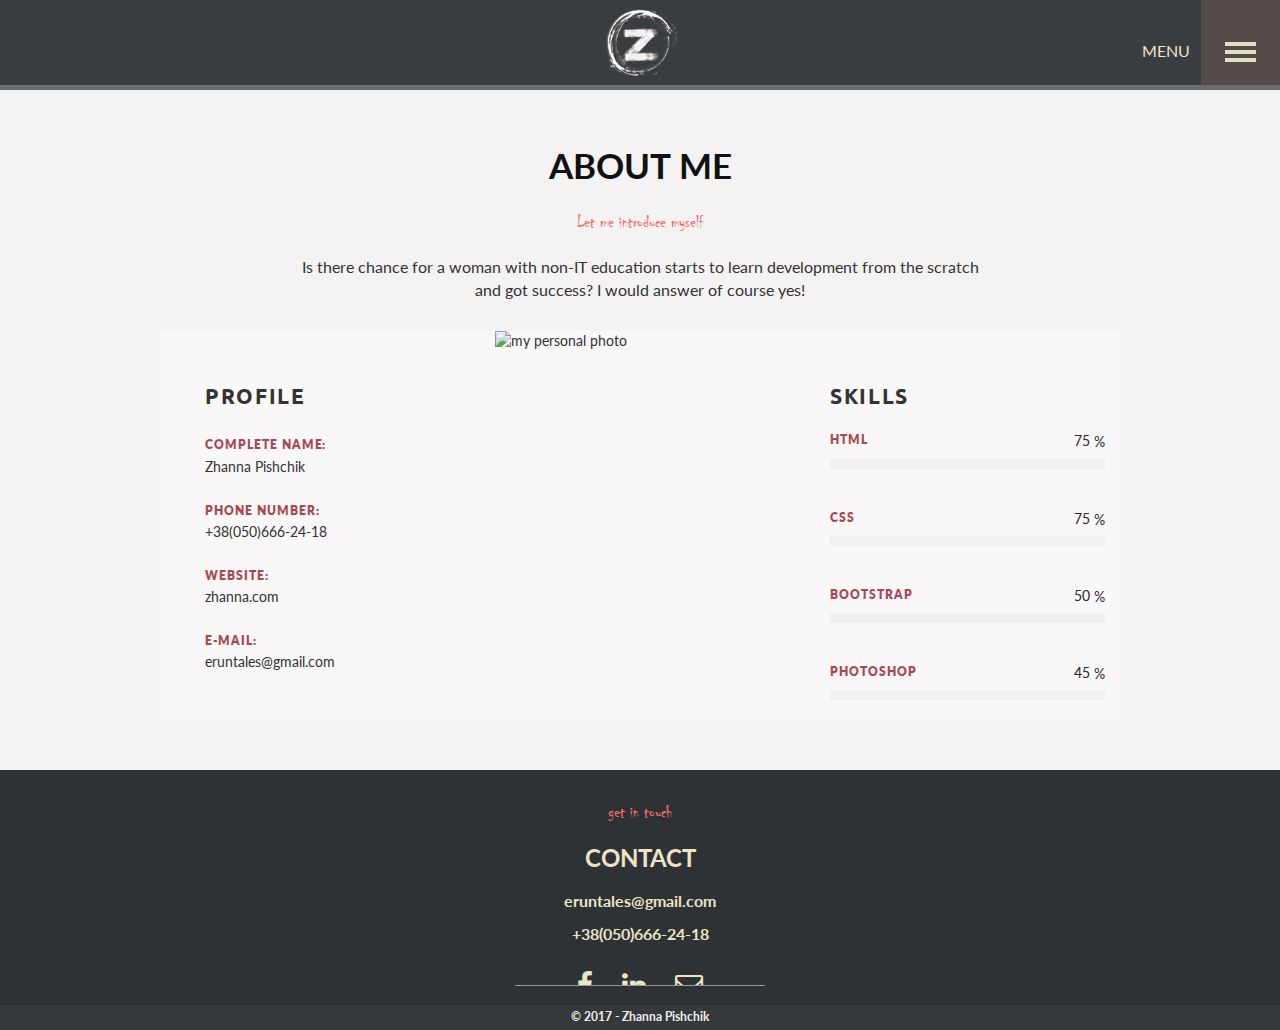
==== about.html @ 3297db35 "Add files via upload" ====
<!DOCTYPE html>
<html lang="en">
<head>
	<meta charset="UTF-8">
	<meta name="viewport" content="width=device-width, initial-scale=1">
	<meta name="keywords" content="former developer, developer, ua, front-en, front-end developer">
	<meta name="description" content="Portfolio of Zhanna Pishchik, an beginner developer based in Kyiv, Ukraine.">
	<meta name="author" content="Pishchik Zhanna">
	<link rel="stylesheet" href="css/style.css">
	<title>About me | Pishchik Zhanna | Front-end developer | Kyiv UA</title>
</head>
<body>
	<div class="wrapper">
		<header>
			<div class="container-fluid wrap">
				<div class="header__logo">
					<a href="index.html">
						<img src="img/logo.png" alt="Jane Pishchik | Front-end developer">
					</a>
				</div>
			</div>
			<div class="header-menu"> 
				<button class="menu-hamburger menu-hamburger-animation">
					<span>toggle menu</span>
				</button>
			</div>
			<div class="header-menu-name">Menu</div>

			<nav style="display: none;">
				<ul>
					<li class="portfolioNav"><a href="portfolio.html">Portfolio</a></li>
					<li class="aboutNav"><a href="about.html">About</a></li>
					<li class="contactNav"><a href="contact.html">Contact</a></li>
				</ul>
			</nav>

		</header>

		<section class="about">
			<div class="container-fluid wrap">
				<h1>About me</h1>
				<span>Let me introduce myself</span>
				<blockquote>Is there chance for a woman with non-IT education starts to learn development from the scratch and got success? I would answer of course yes!</blockquote>
				<div class="row profile">
					<div class="col-sm-6 col-md-4 col-lg-4">
						<div class="profile__text profile__text-left">
							<h2>Profile</h2>
							<h4>Complete name:</h4>
							<p>Zhanna Pishchik</p>
							<h4>Phone number:</h4>
							<a href="tel:+380506662418">+38(050)666-24-18</a>
							<h4>Website:</h4>
							<a href="#" target="_blank">zhanna.com</a>
							<h4>E-mail:</h4>
							<a href="mailto:eruntales@gmail.com">eruntales@gmail.com</a>
						</div>
					</div>
					<div class="col-sm-6 col-md-4 col-lg-4 profile__photo">
						<img src="img/21ph.JPG" class="img-responsive" alt="my personal photo" title="my personal photo">
					</div>
					<div class="col-md-4 col-lg-4">
						<div class="profile__text profile__text-right">
							<h2>Skills</h2>
							<div class="bar">
								<h4>Html</h4>
								<div class="timer">75</div>
								<div class="progress">
									<div class="progress-bar progress-html" role="progressbar" data-duration="2000" aria-valuenow="75" aria-valuemin="0" aria-valuemax="100" >
										<span class="sr-only">75%</span>
									</div>
								</div>
							</div>
							<div class="bar">
								<h4>Css</h4>
								<div class="timer">75</div>
								<div class="progress">
									<div class="progress-bar progress-css" role="progressbar" data-duration="2000" aria-valuenow="70" aria-valuemin="0" aria-valuemax="100" >
										<span class="sr-only">70%</span>
									</div>
								</div>
							</div>
							<div class="bar">
								<h4>Bootstrap</h4>
								<div class="timer">50</div>
								<div class="progress">
									<div class="progress-bar progress-boot" role="progressbar" data-duration="2000" aria-valuenow="50" aria-valuemin="0" aria-valuemax="100">
										<span class="sr-only">50%</span>
									</div>
								</div>
							</div>
							<div class="bar">
								<h4>Photoshop</h4>
								<div class="timer">45</div>
								<div class="progress">
									<div class="progress-bar progress-photo" role="progressbar" data-duration="2000" aria-valuenow="45" aria-valuemin="0" aria-valuemax="100">
										<span class="sr-only">45%</span>
									</div>
								</div>
							</div>
						</div>
					</div>
				</div>
			</div>
		</section>
		<footer class="clearfix">
			<div class="container-fluid wrap">
				<div class="footer__txt">
					<span>get in touch</span>
					<h3>contact</h3>
					<a href="mailto:eruntales@gmail.com">eruntales@gmail.com</a>
					<a href="tel:+380506662418">+38(050)666-24-18</a>
				</div>
				<div class="footer__social">
					<a href="https://www.facebook.com/zhanna.pishchik" target="_blank"><i class="fa fa-facebook fa-2x" aria-hidden="true"></i>
					</a>
					<a href="https://www.linkedin.com/in/zhanna-pischik-21a71983/" target="_blank"><i class="fa fa-linkedin fa-2x" aria-hidden="true"></i>
					</a>
					<a href="mailto:eruntales@gmail.com""><i class="fa fa-envelope-o fa-2x" aria-hidden="true"></i>
					</a>
				</div>
			</div>
			<div class="footer__author">
				&copy; 2017 - Zhanna Pishchik
			</div>
		</footer>
	</div>
	<script src="https://code.jquery.com/jquery-2.2.4.js"
	integrity="sha256-iT6Q9iMJYuQiMWNd9lDyBUStIq/8PuOW33aOqmvFpqI="
	crossorigin="anonymous"></script>	
	<script src="js/bootstrap.min.js"></script>
	<script src="js/main.js"></script>
</body>
</html>
---- css/style.css ----
@import url('bootstrap.min.css');
@import url('font-awesome.min.css');

@import url('https://fonts.googleapis.com/css?family=Lato:400,700,900|Ubuntu:400,500');

@font-face {
	font-family: 'CHILLER';
	src: url('../fonts/CHILLER.TTF');
}

* {
	outline: none;
}
a {
	text-decoration: none;
}

li {
	list-style-type: none;
}

p, h1, h2, h3, h4, h5, h6 {
	margin: 0;
	padding: 0;
}

.text-right {
	text-align: right;
}

.text-left {
	text-align: left;
}

.wrap {
	max-width: 1170px;
}

html {
	height: 100%;
	width: 100%;
}

body {
	font-family: 'Lato', sans-serif;
}

/*HOME BEGIN*/

/*header BEGIN*/
header {
	background-color: rgb(58, 61, 64);
	box-shadow: inset 0px -5px 0px 0px rgba(255, 255, 255, 0.25);
	height: 90px;
	position: relative;
}

.header__logo {
	text-align: center;
	padding-top: 3px;
}

.header__logo img {
	height: 75px;
	width: auto;
}					

/*dropdown-menu begin*/
.header-menu {
	width: 79px;
	height: 97%;
	right: 0;
	position: absolute;
	top: 0;
}

.header-menu-name {
	right: 90px;
	position: absolute;
	top: 0;
	color: #ebe5c8;
	padding-top: 40px;
	font-size: 16px;
	text-transform: uppercase;
}
.menu-hamburger {
	display: block;
	position: relative;
	overflow: hidden;
	margin: 0;
	padding: 0;
	width: 79px;
	height: inherit;
	font-size: 0;
	border-radius: none;
	border: none;
	cursor: pointer;
	transition: background 0.5s;
	-webkit-transition: background 0.5s;
	-o-transition: background 0.5s;
	-moz-transition: background 0.5s;

}

.menu-hamburger:hover {
	background:#655e5b;
}

.menu-hamburger span {
	display: block;
	position: absolute;
	top: 50px;
	left: 24px;
	right: 24px;
	height: 4px;
	background: #e0e1c4;

}

.menu-hamburger span::before,
.menu-hamburger span::after {
	position: absolute;
	display: block;
	left: 0;
	width: 100%;
	height: 4px;
	background-color: #e0e1c4;
	content: "";
}

.menu-hamburger span::before {
	top: -8px;
}

.menu-hamburger span::after {
	bottom: -8px;
}

nav {
	position: fixed;
	z-index: 2;
	width:100%;
	padding-top: 14px;
	display: none;
	height: calc(100vh - 90px);
}

nav ul li {
	color: #ebe5c8;
	font-family: "Lato", Helvetica, Arial, sans-serif;
	text-align: center;
	text-transform: uppercase;
	font-size: 4em;
	height: 33.333333333%;
	line-height: 27vh;
	font-weight: 900;
}
nav ul {
	padding-left: 0;
	padding-right: 0;
	list-style-type: none;
	height: inherit;
}
nav a:link {
	color:white;
	text-decoration: none;
	transition: all 0.5s ease;
}
nav a:visited {
	color:white;
	transition: all 0.5s ease;
	text-decoration: none;
}
.nav-overflow {
	overflow: hidden;
}
.portfolioNav {
	background-color: #5d9d8d;
	margin-top: -15px;
}
.portfolioNav a:hover {
	color: #C3E0D8;
	text-decoration: none;
}

.aboutNav {
	background-color: #f2b48f;
}
.aboutNav a:hover {
	color: #FBEAE1;
	text-decoration: none;
}
.contactNav {
	background-color: #9B6EA9;
	border-bottom: 2px solid #C7C095;
}
.contactNav a:hover {
	color: #cbc5dc;
	text-decoration: none;
}

.menu-hamburger-animation {
	background-color: #544c48;
}

.menu-hamburger-animation span {
	transition: background 0s 0.2s;
	-webkit-transition: background 0s 0.2s;
}

.menu-hamburger-animation span::before,
.menu-hamburger-animation span::after {
	transition-duration: 0.2s, 0.2s;
	transition-delay: 0.2s, 0s;
	-webkit-transition-duration: 0.2s, 0.2s;
	-webkit-transition-delay: 0.2s, 0s;
}

.menu-hamburger-animation span::before {
	transition-property: top, transform;
	-webkit-transition-property: top, transform;
}

.menu-hamburger-animation span::after {
	transition-property: bottom, transform;
	-webkit-transition-property: bottom, transform;
}

/* Active Menu State, i.e. Menu Open */
.menu-hamburger-animation.is-active {
	background-color: #655e5b;
}

.menu-hamburger-animation.is-active span {
	background: none;
}

.menu-hamburger-animation.is-active span::before {
	top: 0;
	transform: rotate(45deg);
	-ms-transform: rotate(45deg);
	-webkit-transform: rotate(45deg);
}

.menu-hamburger-animation.is-active span::after {
	bottom: 0;
	transform: rotate(-45deg);
	-ms-transform: rotate(-45deg);
	-webkit-transform: rotate(-45deg);
}

.menu-hamburger-animation.is-active span::before,
.menu-hamburger-animation.is-active span::after {
	transition-delay: 0s, 0.2s;
	-webkit-transition-delay: 0s, 0.2s;
}

/*dropdown-menu end*/

/*header END*/

/*content BEGIN*/
.content {
	background-image: url(../img/bg-section.png);
	background-position: center;
	background-size: cover;
	padding: 150px 0 100px 0;
}

.content__text  {
	color: rgb(66, 58, 56);
	text-align: center;
}

.content__text  {
	font-weight: bold;
	text-transform: uppercase;
}

h1 {
	font-size: 3em;
}

.content__text h2 {
	padding: 25px 0;
	font-size: 2em;
}

.content__text span {
	font-size: 16px;
}

.fa-map-marker {
	font-size: 25px;
	padding-right: 6px;
}

.content__menu {
	text-align: center;
	padding: 75px 0 50px 0;
}
/*content END*/

/*footer BEGIN*/
footer {
	background-color: rgb(47, 50, 53);
	box-shadow: inset 0px 2px 0px 0px rgba(47, 50, 53, 0.44);
	height: 260px;
	position: relative;
}

.footer__txt {
	text-align: center;
	color: #ebe5c8;
}

.footer__txt span {
	color: rgb(242, 111, 112);
	display: block;
	font-family: "Chiller";
	font-size: 18px;
	padding-top: 30px;

}

.footer__txt h3 {
	font-size: 24px;
	text-transform: uppercase;
	padding: 15px 0;
}

.footer__txt a {
	font-size: 16px;
	color: rgb(235, 229, 200);
	font-weight: bold;
	display: block;
}

.footer__txt a:last-child {
	padding-top: 10px;
}

.footer__social {
	border-bottom: 1px solid #999;
	cursor: default;
	height: 30px;
	margin: 0 auto;
	overflow: hidden;
	text-align: center;
	width: 250px;
	margin-top: 10px;
}

.footer__social a {
	color: #eae5c7;
	padding-right: 25px;
}

.footer__social i {
	position: relative;
	top: 15px;
	transition: .1s ease;
}

.footer__social a i:hover {
	top: 5px;
}

.footer__social a:last-child {
	padding-right: 0;
}

.footer__author {
	background-color: #36393c;
	bottom: 0;
	color: #f0f0f0;
	font-size: 12px;
	font-weight: bold;
	height: 25px;
	position: absolute;
	text-align: center;
	width: 100%;
	padding-top: 3px;
}
/*footer END*/

/*HOME END*/



/*PORTFOLIO BEGIN*/
.portfolio {
	padding: 50px 10px;
}

h1 {
	text-transform: uppercase;
	color: #111;
	font-weight: bold;
	font-size: 35px;
	text-align: center;
}

.portfolio p {
	font-size: 16px;
	margin: 0 auto;
	max-width: 700px;
	padding: 20px 0 30px 0;
	text-align: center;
}

.item {
	margin-bottom: 35px;
	border: 1px solid transparent;
}

.item:hover {
	border: 1px solid #cbc5c5;
}

.item__img {
	padding: 15px 0;
}

.item__title {
	padding-top: 10px;
	color: #f26f70;
	text-align: center;
}

.item__txt p {
	color: #706f6f;
}

.item__button {
	padding-bottom: 15px;
}

.btn-left {
	padding-right: 5px;
}

.btn-right {
	padding-left: 5px;
}

.btn-github {
	border: 1px solid #a74752;
	color: #a74752;
	background-color: #fff;
	text-transform: uppercase;
	width: 100%;
	font-size: 12px;
}

.btn-oflaine {
	border: 1px solid #c5c5c5;
	color: #c5c5c5;
	background-color: #fff;
	text-transform: uppercase;
	width: 100%;
	font-size: 12px;
}

.btn-online {
	border: 1px solid #a74752;
	color: #a74752;
	background-color: #fff;
	text-transform: uppercase;
	width: 100%;
	font-size: 12px;
}

.btn-github:hover, .btn-online:hover {
	background-color: #a74752;
	color: #fff;
}

/*PORTFOLIO END*/



/*ABOUT BEGIN*/
.about {
	padding: 50px 0;
	background: #f4f2f3;
}

h1 {
	text-transform: uppercase;
	color: #111;
	font-weight: bold;
	font-size: 35px;
	text-align: center;
}

.about span {
	color: rgb(242, 111, 112);
	display: block;
	font-family: "Chiller";
	font-size: 18px;
	padding: 20px 0;
	text-align: center;
}

blockquote {
	font-size: 16px;
	margin: 0 auto;
	max-width: 700px;
	padding-bottom: 30px;
	text-align: center;
}

.profile {
	background-color: #f9f7f8;
	max-width: 960px;
	margin: 0 auto;
}

.profile__text {
	padding: 50px 0 0 15px;
}

.profile__text-left {
	padding-left: 30px;
}

h2 {
	font-weight: 700;
	letter-spacing: 0.08em;
	text-transform: uppercase;
	font-family: 'Ubuntu', sans-serif;
}

.profile__text h4 {
	font-size: 12px;
	color: #a74752;
	letter-spacing: 0.08em;
	text-transform: uppercase;
	font-weight: 800;
	padding: 25px 0 3px 0;
}

.profile__text a {
	color: #333;
}

.profile__photo {
	max-height: inherit;
}

.profile__photo img {
	max-height: inherit;
}


h5 {
	text-transform: uppercase;
}

.profile__text-right h4 {
	padding: 20px 0 10px 0;
}

.bar {
	position: relative;
}

.timer {
	display: block;
	width: 40px;
	position: absolute;
	right: 0;
	top: 18px;
	padding: 2px 9px;
	color: #28282E;
	animation: numberVisible;
	animation-duration: 2s;
	transition-delay: 1s;
}

@keyframes numberVisible {
	0% {
		opacity: 0.1;
	}

	50% {
		opacity: 0.4;
	}
	100% {
		opacity: 1;
	}
}

.timer::after {
	content: ' %';
	display: inline-block;
	position: absolute;
	right: 0;
	top: 3px;
}

.progress {
	height: 10px;
	box-shadow: none;
	border-radius: 0;
	background-color: #f0f0f0;
}

.progress-html {
	transition: none;
	background-color: #28282E;
	animation-name: animatehtml;
	animation-duration: 2s;
	animation-fill-mode: forwards;

}

@keyframes animatehtml {
	0% { width: 0%; }

	100% {
		width: 75%;
	}
}

.progress-css {
	transition: none;
	background-color: #28282E;
	animation-name: animatecss;
	animation-duration: 2s;
	animation-fill-mode: forwards;

}


@keyframes animatecss {
	0% { width: 0%; }

	100% {
		width: 75%;
	}
}

.progress-boot {
	transition: none;
	background-color: #28282E;
	animation: animate-boostrap 2s;
	animation-fill-mode: forwards;

}

@keyframes animate-boostrap {
	0% { width: 0%; }
	
	100% {
		width: 50%;
	}
}

.progress-photo {
	transition: none;
	background-color: #28282E;
	animation: animate-photoshop 2s;
	animation-fill-mode: forwards;

}

@keyframes animate-photoshop {
	0% { width: 0%; }
	
	100% {
		width: 45%;
	}
}

/*ABOUT END*/



/*CONTACT BEGIN*/

.contact {
	background-image: url(../img/pattern-light.png);
	padding: 50px 10px;
}

h1 {
	text-transform: uppercase;
	color: #111;
	font-weight: bold;
	font-size: 35px;
	text-align: center;
}

.contact__txt {
	padding: 0px 35px;
}

.contact__txt p {
	font-size: 1.1em;
	padding-top: 20px;
	text-indent: 25px;
}

.submit-form {
	padding: 50px 0 0px 0;
	width: 90%;
	margin: 0 auto;
}

.form-element {
	margin-bottom: 30px;
	text-align: left;
}

label {
	display: block;
	font-size: 12px;
	text-transform: uppercase;
	color: #212121;
}

.glyphicon.glyphicon-asterisk {
	font-size: 90%;
	color: #ee1c25;
	vertical-align: top;
}

input, textarea {
	padding: 12px 20px;
	width: 100%;
	border-bottom: 4px solid #28282E;
	background-color: transparent;
	border-top: none;
	border-right: none;
	border-left: none;
}

textarea {
	resize: none;
}

.form-textarea {
	margin-top: 30px;
}

.btn-send {
	background-color: #28282E;
	color: #fff;
	padding: 8px 35px;
	font-size: 15px;
	margin: 0 auto;
	letter-spacing: 1px;
}

.btn-send:hover, .btn-send:focus {
	color: #fff;
}

.btn-send:focus, .btn-send:active {
	outline: none !important;
}

/*CONTACT END*/

/*MEDIA*/

@media (min-width: 1440px) {
	.portfolio p {
		font-size: 18px;
	}

}

@media (max-width: 992px) {
	
	.profile__photo {
		max-height: 350px;
	}

	.profile__text-right h2 {
		text-align: center;
	}
}

@media (max-width: 667px) {
	
	.btn-left {
		padding-right: 15px;
	}

	.btn-right {
		padding: 15px 15px 0 15px;
	}

	.profile__text-right h2 {
		padding-top: 335px;
	}

	.profile__text-right h4 {
		padding: 10px 0 10px 0;
	}
}

@media (max-width: 480px) {
	
	.profile__text {
		padding: 25px 0 0 15px;
	}
	.profile__text-left {

		text-align: center;
	}

	.profile__photo img {
		margin: 15px auto;
	}

	.profile__text-right h2 {
		padding-top: 0; 
	}

}

@media (max-width: 460px) {
	
	.header-menu-name {
		display: none;
	}
}
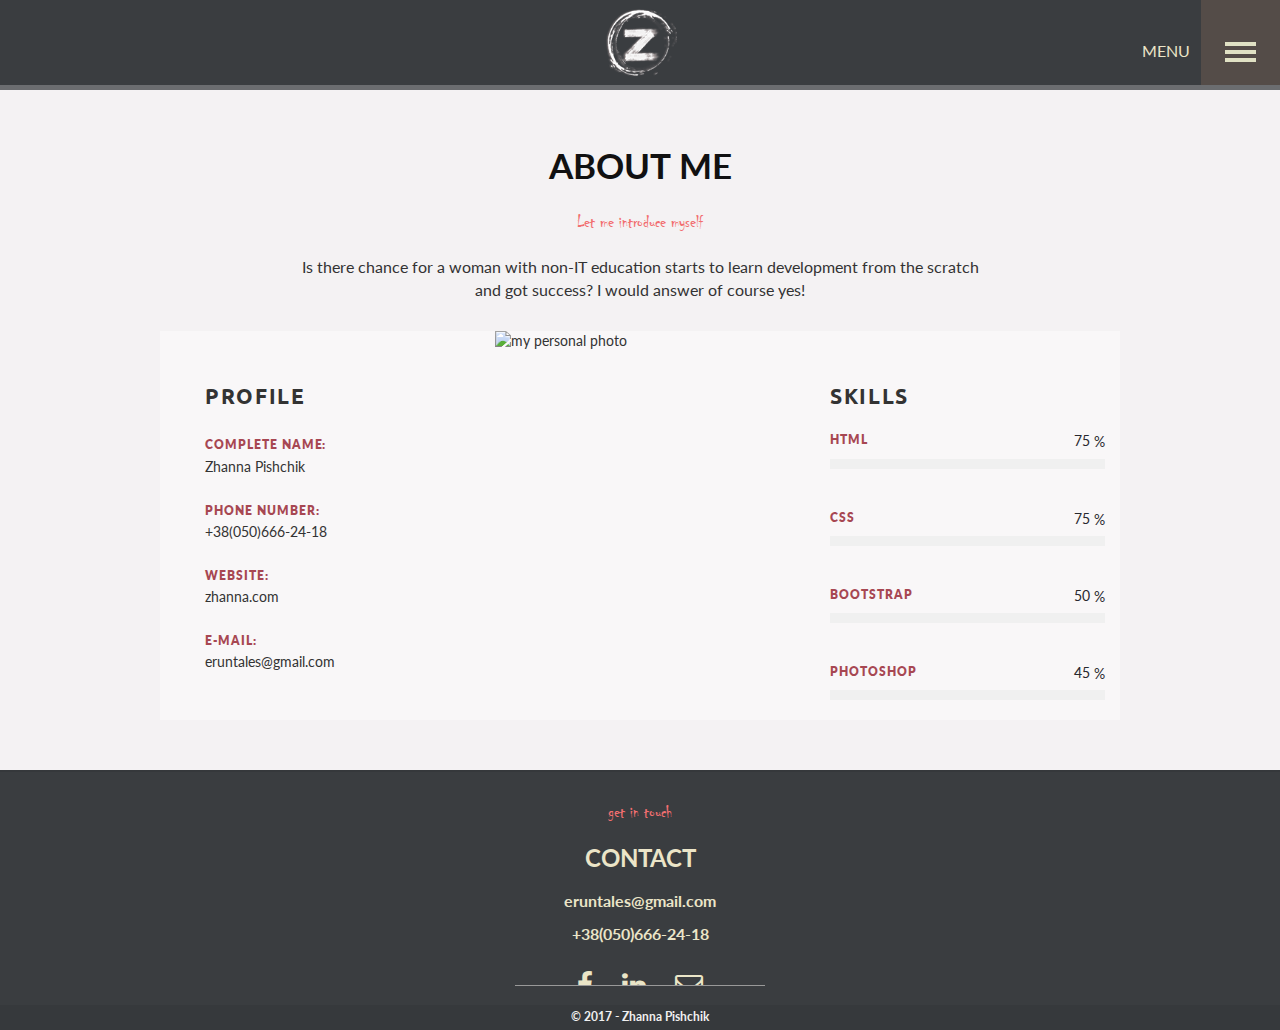
==== commit 19a75244: "demo commit" ====
--- a/about.html
+++ b/about.html
@@ -11,7 +11,7 @@
 </head>
 <body>
 	<div class="wrapper">
-		<header>
+		<header class="header">
 			<div class="container-fluid wrap">
 				<div class="header__logo">
 					<a href="index.html">
@@ -19,18 +19,18 @@
 					</a>
 				</div>
 			</div>
-			<div class="header-menu"> 
+			<div class="header__menu"> 
 				<button class="menu-hamburger menu-hamburger-animation">
 					<span>toggle menu</span>
 				</button>
 			</div>
-			<div class="header-menu-name">Menu</div>
+			<div class="header__menu-name">Menu</div>
 
 			<nav style="display: none;">
 				<ul>
-					<li class="portfolioNav"><a href="portfolio.html">Portfolio</a></li>
-					<li class="aboutNav"><a href="about.html">About</a></li>
-					<li class="contactNav"><a href="contact.html">Contact</a></li>
+					<li class="menu__portfolio"><a href="portfolio.html">Portfolio</a></li>
+					<li class="menu__about"><a href="about.html">About</a></li>
+					<li class="menu__contact"><a href="contact.html">Contact</a></li>
 				</ul>
 			</nav>
 
@@ -102,7 +102,7 @@
 				</div>
 			</div>
 		</section>
-		<footer class="clearfix">
+		<footer class="footer clearfix">
 			<div class="container-fluid wrap">
 				<div class="footer__txt">
 					<span>get in touch</span>
--- a/css/style.css
+++ b/css/style.css
@@ -1,831 +1,666 @@
-@import url('bootstrap.min.css');
-@import url('font-awesome.min.css');
-
-@import url('https://fonts.googleapis.com/css?family=Lato:400,700,900|Ubuntu:400,500');
-
-@font-face {
-	font-family: 'CHILLER';
-	src: url('../fonts/CHILLER.TTF');
-}
-
-* {
-	outline: none;
-}
-a {
-	text-decoration: none;
-}
-
-li {
-	list-style-type: none;
-}
-
-p, h1, h2, h3, h4, h5, h6 {
-	margin: 0;
-	padding: 0;
-}
-
-.text-right {
-	text-align: right;
-}
-
-.text-left {
-	text-align: left;
-}
-
-.wrap {
-	max-width: 1170px;
-}
-
-html {
-	height: 100%;
-	width: 100%;
-}
-
-body {
-	font-family: 'Lato', sans-serif;
-}
-
-/*HOME BEGIN*/
-
-/*header BEGIN*/
-header {
-	background-color: rgb(58, 61, 64);
-	box-shadow: inset 0px -5px 0px 0px rgba(255, 255, 255, 0.25);
-	height: 90px;
-	position: relative;
-}
-
-.header__logo {
-	text-align: center;
-	padding-top: 3px;
-}
-
-.header__logo img {
-	height: 75px;
-	width: auto;
-}					
-
-/*dropdown-menu begin*/
-.header-menu {
-	width: 79px;
-	height: 97%;
-	right: 0;
-	position: absolute;
-	top: 0;
-}
-
-.header-menu-name {
-	right: 90px;
-	position: absolute;
-	top: 0;
-	color: #ebe5c8;
-	padding-top: 40px;
-	font-size: 16px;
-	text-transform: uppercase;
-}
-.menu-hamburger {
-	display: block;
-	position: relative;
-	overflow: hidden;
-	margin: 0;
-	padding: 0;
-	width: 79px;
-	height: inherit;
-	font-size: 0;
-	border-radius: none;
-	border: none;
-	cursor: pointer;
-	transition: background 0.5s;
-	-webkit-transition: background 0.5s;
-	-o-transition: background 0.5s;
-	-moz-transition: background 0.5s;
-
-}
-
-.menu-hamburger:hover {
-	background:#655e5b;
-}
-
-.menu-hamburger span {
-	display: block;
-	position: absolute;
-	top: 50px;
-	left: 24px;
-	right: 24px;
-	height: 4px;
-	background: #e0e1c4;
-
-}
-
-.menu-hamburger span::before,
-.menu-hamburger span::after {
-	position: absolute;
-	display: block;
-	left: 0;
-	width: 100%;
-	height: 4px;
-	background-color: #e0e1c4;
-	content: "";
-}
-
-.menu-hamburger span::before {
-	top: -8px;
-}
-
-.menu-hamburger span::after {
-	bottom: -8px;
-}
-
-nav {
-	position: fixed;
-	z-index: 2;
-	width:100%;
-	padding-top: 14px;
-	display: none;
-	height: calc(100vh - 90px);
-}
-
-nav ul li {
-	color: #ebe5c8;
-	font-family: "Lato", Helvetica, Arial, sans-serif;
-	text-align: center;
-	text-transform: uppercase;
-	font-size: 4em;
-	height: 33.333333333%;
-	line-height: 27vh;
-	font-weight: 900;
-}
-nav ul {
-	padding-left: 0;
-	padding-right: 0;
-	list-style-type: none;
-	height: inherit;
-}
-nav a:link {
-	color:white;
-	text-decoration: none;
-	transition: all 0.5s ease;
-}
-nav a:visited {
-	color:white;
-	transition: all 0.5s ease;
-	text-decoration: none;
-}
-.nav-overflow {
-	overflow: hidden;
-}
-.portfolioNav {
-	background-color: #5d9d8d;
-	margin-top: -15px;
-}
-.portfolioNav a:hover {
-	color: #C3E0D8;
-	text-decoration: none;
-}
-
-.aboutNav {
-	background-color: #f2b48f;
-}
-.aboutNav a:hover {
-	color: #FBEAE1;
-	text-decoration: none;
-}
-.contactNav {
-	background-color: #9B6EA9;
-	border-bottom: 2px solid #C7C095;
-}
-.contactNav a:hover {
-	color: #cbc5dc;
-	text-decoration: none;
-}
-
-.menu-hamburger-animation {
-	background-color: #544c48;
-}
-
-.menu-hamburger-animation span {
-	transition: background 0s 0.2s;
-	-webkit-transition: background 0s 0.2s;
-}
-
-.menu-hamburger-animation span::before,
-.menu-hamburger-animation span::after {
-	transition-duration: 0.2s, 0.2s;
-	transition-delay: 0.2s, 0s;
-	-webkit-transition-duration: 0.2s, 0.2s;
-	-webkit-transition-delay: 0.2s, 0s;
-}
-
-.menu-hamburger-animation span::before {
-	transition-property: top, transform;
-	-webkit-transition-property: top, transform;
-}
-
-.menu-hamburger-animation span::after {
-	transition-property: bottom, transform;
-	-webkit-transition-property: bottom, transform;
-}
-
-/* Active Menu State, i.e. Menu Open */
-.menu-hamburger-animation.is-active {
-	background-color: #655e5b;
-}
-
-.menu-hamburger-animation.is-active span {
-	background: none;
-}
-
-.menu-hamburger-animation.is-active span::before {
-	top: 0;
-	transform: rotate(45deg);
-	-ms-transform: rotate(45deg);
-	-webkit-transform: rotate(45deg);
-}
-
-.menu-hamburger-animation.is-active span::after {
-	bottom: 0;
-	transform: rotate(-45deg);
-	-ms-transform: rotate(-45deg);
-	-webkit-transform: rotate(-45deg);
-}
-
-.menu-hamburger-animation.is-active span::before,
-.menu-hamburger-animation.is-active span::after {
-	transition-delay: 0s, 0.2s;
-	-webkit-transition-delay: 0s, 0.2s;
-}
-
-/*dropdown-menu end*/
-
-/*header END*/
-
-/*content BEGIN*/
-.content {
-	background-image: url(../img/bg-section.png);
-	background-position: center;
-	background-size: cover;
-	padding: 150px 0 100px 0;
-}
-
-.content__text  {
-	color: rgb(66, 58, 56);
-	text-align: center;
-}
-
-.content__text  {
-	font-weight: bold;
-	text-transform: uppercase;
-}
-
-h1 {
-	font-size: 3em;
-}
-
-.content__text h2 {
-	padding: 25px 0;
-	font-size: 2em;
-}
-
-.content__text span {
-	font-size: 16px;
-}
-
-.fa-map-marker {
-	font-size: 25px;
-	padding-right: 6px;
-}
-
-.content__menu {
-	text-align: center;
-	padding: 75px 0 50px 0;
-}
-/*content END*/
-
-/*footer BEGIN*/
-footer {
-	background-color: rgb(47, 50, 53);
-	box-shadow: inset 0px 2px 0px 0px rgba(47, 50, 53, 0.44);
-	height: 260px;
-	position: relative;
-}
-
-.footer__txt {
-	text-align: center;
-	color: #ebe5c8;
-}
-
-.footer__txt span {
-	color: rgb(242, 111, 112);
-	display: block;
-	font-family: "Chiller";
-	font-size: 18px;
-	padding-top: 30px;
-
-}
-
-.footer__txt h3 {
-	font-size: 24px;
-	text-transform: uppercase;
-	padding: 15px 0;
-}
-
-.footer__txt a {
-	font-size: 16px;
-	color: rgb(235, 229, 200);
-	font-weight: bold;
-	display: block;
-}
-
-.footer__txt a:last-child {
-	padding-top: 10px;
-}
-
-.footer__social {
-	border-bottom: 1px solid #999;
-	cursor: default;
-	height: 30px;
-	margin: 0 auto;
-	overflow: hidden;
-	text-align: center;
-	width: 250px;
-	margin-top: 10px;
-}
-
-.footer__social a {
-	color: #eae5c7;
-	padding-right: 25px;
-}
-
-.footer__social i {
-	position: relative;
-	top: 15px;
-	transition: .1s ease;
-}
-
-.footer__social a i:hover {
-	top: 5px;
-}
-
-.footer__social a:last-child {
-	padding-right: 0;
-}
-
-.footer__author {
-	background-color: #36393c;
-	bottom: 0;
-	color: #f0f0f0;
-	font-size: 12px;
-	font-weight: bold;
-	height: 25px;
-	position: absolute;
-	text-align: center;
-	width: 100%;
-	padding-top: 3px;
-}
-/*footer END*/
-
-/*HOME END*/
-
-
-
-/*PORTFOLIO BEGIN*/
-.portfolio {
-	padding: 50px 10px;
-}
-
-h1 {
-	text-transform: uppercase;
-	color: #111;
-	font-weight: bold;
-	font-size: 35px;
-	text-align: center;
-}
-
-.portfolio p {
-	font-size: 16px;
-	margin: 0 auto;
-	max-width: 700px;
-	padding: 20px 0 30px 0;
-	text-align: center;
-}
-
-.item {
-	margin-bottom: 35px;
-	border: 1px solid transparent;
-}
-
-.item:hover {
-	border: 1px solid #cbc5c5;
-}
-
-.item__img {
-	padding: 15px 0;
-}
-
-.item__title {
-	padding-top: 10px;
-	color: #f26f70;
-	text-align: center;
-}
-
-.item__txt p {
-	color: #706f6f;
-}
-
-.item__button {
-	padding-bottom: 15px;
-}
-
-.btn-left {
-	padding-right: 5px;
-}
-
-.btn-right {
-	padding-left: 5px;
-}
-
-.btn-github {
-	border: 1px solid #a74752;
-	color: #a74752;
-	background-color: #fff;
-	text-transform: uppercase;
-	width: 100%;
-	font-size: 12px;
-}
-
-.btn-oflaine {
-	border: 1px solid #c5c5c5;
-	color: #c5c5c5;
-	background-color: #fff;
-	text-transform: uppercase;
-	width: 100%;
-	font-size: 12px;
-}
-
-.btn-online {
-	border: 1px solid #a74752;
-	color: #a74752;
-	background-color: #fff;
-	text-transform: uppercase;
-	width: 100%;
-	font-size: 12px;
-}
-
-.btn-github:hover, .btn-online:hover {
-	background-color: #a74752;
-	color: #fff;
-}
-
-/*PORTFOLIO END*/
-
-
-
-/*ABOUT BEGIN*/
-.about {
-	padding: 50px 0;
-	background: #f4f2f3;
-}
-
-h1 {
-	text-transform: uppercase;
-	color: #111;
-	font-weight: bold;
-	font-size: 35px;
-	text-align: center;
-}
-
-.about span {
-	color: rgb(242, 111, 112);
-	display: block;
-	font-family: "Chiller";
-	font-size: 18px;
-	padding: 20px 0;
-	text-align: center;
-}
-
-blockquote {
-	font-size: 16px;
-	margin: 0 auto;
-	max-width: 700px;
-	padding-bottom: 30px;
-	text-align: center;
-}
-
-.profile {
-	background-color: #f9f7f8;
-	max-width: 960px;
-	margin: 0 auto;
-}
-
-.profile__text {
-	padding: 50px 0 0 15px;
-}
-
-.profile__text-left {
-	padding-left: 30px;
-}
-
-h2 {
-	font-weight: 700;
-	letter-spacing: 0.08em;
-	text-transform: uppercase;
-	font-family: 'Ubuntu', sans-serif;
-}
-
-.profile__text h4 {
-	font-size: 12px;
-	color: #a74752;
-	letter-spacing: 0.08em;
-	text-transform: uppercase;
-	font-weight: 800;
-	padding: 25px 0 3px 0;
-}
-
-.profile__text a {
-	color: #333;
-}
-
-.profile__photo {
-	max-height: inherit;
-}
-
-.profile__photo img {
-	max-height: inherit;
-}
-
-
-h5 {
-	text-transform: uppercase;
-}
-
-.profile__text-right h4 {
-	padding: 20px 0 10px 0;
-}
-
-.bar {
-	position: relative;
-}
-
-.timer {
-	display: block;
-	width: 40px;
-	position: absolute;
-	right: 0;
-	top: 18px;
-	padding: 2px 9px;
-	color: #28282E;
-	animation: numberVisible;
-	animation-duration: 2s;
-	transition-delay: 1s;
-}
-
-@keyframes numberVisible {
-	0% {
-		opacity: 0.1;
-	}
-
-	50% {
-		opacity: 0.4;
-	}
-	100% {
-		opacity: 1;
-	}
-}
-
-.timer::after {
-	content: ' %';
-	display: inline-block;
-	position: absolute;
-	right: 0;
-	top: 3px;
-}
-
-.progress {
-	height: 10px;
-	box-shadow: none;
-	border-radius: 0;
-	background-color: #f0f0f0;
-}
-
-.progress-html {
-	transition: none;
-	background-color: #28282E;
-	animation-name: animatehtml;
-	animation-duration: 2s;
-	animation-fill-mode: forwards;
-
-}
-
-@keyframes animatehtml {
-	0% { width: 0%; }
-
-	100% {
-		width: 75%;
-	}
-}
-
-.progress-css {
-	transition: none;
-	background-color: #28282E;
-	animation-name: animatecss;
-	animation-duration: 2s;
-	animation-fill-mode: forwards;
-
-}
-
-
-@keyframes animatecss {
-	0% { width: 0%; }
-
-	100% {
-		width: 75%;
-	}
-}
-
-.progress-boot {
-	transition: none;
-	background-color: #28282E;
-	animation: animate-boostrap 2s;
-	animation-fill-mode: forwards;
-
-}
-
-@keyframes animate-boostrap {
-	0% { width: 0%; }
-	
-	100% {
-		width: 50%;
-	}
-}
-
-.progress-photo {
-	transition: none;
-	background-color: #28282E;
-	animation: animate-photoshop 2s;
-	animation-fill-mode: forwards;
-
-}
-
-@keyframes animate-photoshop {
-	0% { width: 0%; }
-	
-	100% {
-		width: 45%;
-	}
-}
-
-/*ABOUT END*/
-
-
-
-/*CONTACT BEGIN*/
-
-.contact {
-	background-image: url(../img/pattern-light.png);
-	padding: 50px 10px;
-}
-
-h1 {
-	text-transform: uppercase;
-	color: #111;
-	font-weight: bold;
-	font-size: 35px;
-	text-align: center;
-}
-
-.contact__txt {
-	padding: 0px 35px;
-}
-
-.contact__txt p {
-	font-size: 1.1em;
-	padding-top: 20px;
-	text-indent: 25px;
-}
-
-.submit-form {
-	padding: 50px 0 0px 0;
-	width: 90%;
-	margin: 0 auto;
-}
-
-.form-element {
-	margin-bottom: 30px;
-	text-align: left;
-}
-
-label {
-	display: block;
-	font-size: 12px;
-	text-transform: uppercase;
-	color: #212121;
-}
-
-.glyphicon.glyphicon-asterisk {
-	font-size: 90%;
-	color: #ee1c25;
-	vertical-align: top;
-}
-
-input, textarea {
-	padding: 12px 20px;
-	width: 100%;
-	border-bottom: 4px solid #28282E;
-	background-color: transparent;
-	border-top: none;
-	border-right: none;
-	border-left: none;
-}
-
-textarea {
-	resize: none;
-}
-
-.form-textarea {
-	margin-top: 30px;
-}
-
-.btn-send {
-	background-color: #28282E;
-	color: #fff;
-	padding: 8px 35px;
-	font-size: 15px;
-	margin: 0 auto;
-	letter-spacing: 1px;
-}
-
-.btn-send:hover, .btn-send:focus {
-	color: #fff;
-}
-
-.btn-send:focus, .btn-send:active {
-	outline: none !important;
-}
-
-/*CONTACT END*/
-
-/*MEDIA*/
-
-@media (min-width: 1440px) {
-	.portfolio p {
-		font-size: 18px;
-	}
-
-}
-
-@media (max-width: 992px) {
-	
-	.profile__photo {
-		max-height: 350px;
-	}
-
-	.profile__text-right h2 {
-		text-align: center;
-	}
-}
-
-@media (max-width: 667px) {
-	
-	.btn-left {
-		padding-right: 15px;
-	}
-
-	.btn-right {
-		padding: 15px 15px 0 15px;
-	}
-
-	.profile__text-right h2 {
-		padding-top: 335px;
-	}
-
-	.profile__text-right h4 {
-		padding: 10px 0 10px 0;
-	}
-}
-
-@media (max-width: 480px) {
-	
-	.profile__text {
-		padding: 25px 0 0 15px;
-	}
-	.profile__text-left {
-
-		text-align: center;
-	}
-
-	.profile__photo img {
-		margin: 15px auto;
-	}
-
-	.profile__text-right h2 {
-		padding-top: 0; 
-	}
-
-}
-
-@media (max-width: 460px) {
-	
-	.header-menu-name {
-		display: none;
-	}
-}+@import url('bootstrap.min.css');
+@import url('font-awesome.min.css');
+@import url('https://fonts.googleapis.com/css?family=Lato:400,700,900|Ubuntu:400,500');
+@font-face {
+  font-family: 'CHILLER';
+  src: url('../fonts/CHILLER.TTF');
+}
+/*color background*/
+/*site color*/
+/*text size*/
+* {
+  outline: none;
+}
+a {
+  text-decoration: none;
+}
+li {
+  list-style-type: none;
+}
+p,
+h1,
+h2,
+h3,
+h4,
+h5,
+h6 {
+  margin: 0;
+  padding: 0;
+}
+.text-right {
+  text-align: right;
+}
+.text-left {
+  text-align: left;
+}
+html {
+  height: 100%;
+  width: 100%;
+}
+body {
+  font-family: 'Lato', sans-serif;
+}
+.wrap {
+  max-width: 1170px;
+}
+/*HOME BEGIN*/
+.header {
+  background-color: #3a3d40;
+  box-shadow: inset 0px -5px 0px 0px rgba(255, 255, 255, 0.25);
+  height: 90px;
+  position: relative;
+}
+.header__logo {
+  padding-top: 3px;
+  text-align: center;
+}
+.header__logo img {
+  height: 75px;
+  width: auto;
+}
+.header__menu {
+  height: 97%;
+  position: absolute;
+  right: 0;
+  top: 0;
+  width: 79px;
+}
+.header__menu-name {
+  color: #ebe5c8;
+  font-size: 16px;
+  padding-top: 40px;
+  position: absolute;
+  right: 90px;
+  text-transform: uppercase;
+  top: 0;
+}
+.menu-hamburger {
+  display: block;
+  position: relative;
+  overflow: hidden;
+  margin: 0;
+  padding: 0;
+  width: 79px;
+  height: inherit;
+  font-size: 0;
+  border-radius: none;
+  border: none;
+  cursor: pointer;
+  transition: background 0.5s;
+  -webkit-transition: background 0.5s;
+  -o-transition: background 0.5s;
+  -moz-transition: background 0.5s;
+}
+.menu-hamburger:hover {
+  background: #655e5b;
+}
+.menu-hamburger span {
+  display: block;
+  position: absolute;
+  top: 50px;
+  left: 24px;
+  right: 24px;
+  height: 4px;
+  background: #e0e1c4;
+}
+.menu-hamburger span::before,
+.menu-hamburger span::after {
+  position: absolute;
+  display: block;
+  left: 0;
+  width: 100%;
+  height: 4px;
+  background-color: #e0e1c4;
+  content: "";
+}
+.menu-hamburger span::before {
+  top: -8px;
+}
+.menu-hamburger span::after {
+  bottom: -8px;
+}
+.menu-hamburger-animation {
+  background-color: #544c48;
+}
+.menu-hamburger-animation span {
+  transition: background 0s 0.2s;
+  -webkit-transition: background 0s 0.2s;
+}
+.menu-hamburger-animation span::before,
+.menu-hamburger-animation span::after {
+  transition-duration: 0.2s, 0.2s;
+  transition-delay: 0.2s, 0s;
+  -webkit-transition-duration: 0.2s, 0.2s;
+  -webkit-transition-delay: 0.2s, 0s;
+}
+.menu-hamburger-animation span::before {
+  transition-property: top, transform;
+  -webkit-transition-property: top, transform;
+}
+.menu-hamburger-animation span::after {
+  transition-property: bottom, transform;
+  -webkit-transition-property: bottom, transform;
+}
+.menu-hamburger-animation.is-active span {
+  background: none;
+}
+.menu-hamburger-animation.is-active span::before {
+  top: 0;
+  transform: rotate(45deg);
+  -ms-transform: rotate(45deg);
+  -webkit-transform: rotate(45deg);
+}
+.menu-hamburger-animation.is-active span::after {
+  bottom: 0;
+  transform: rotate(-45deg);
+  -ms-transform: rotate(-45deg);
+  -webkit-transform: rotate(-45deg);
+}
+.menu-hamburger-animation.is-active span::before,
+.menu-hamburger-animation.is-active span::after {
+  transition-delay: 0s, 0.2s;
+  -webkit-transition-delay: 0s, 0.2s;
+}
+.nav-overflow {
+  overflow: hidden;
+}
+nav {
+  position: fixed;
+  z-index: 2;
+  width: 100%;
+  padding-top: 14px;
+  display: none;
+  height: calc(100vh - 90px);
+}
+nav ul {
+  padding-left: 0;
+  padding-right: 0;
+  list-style-type: none;
+  height: inherit;
+}
+nav ul li {
+  color: #ebe5c8;
+  font-family: "Lato", Helvetica, Arial, sans-serif;
+  text-align: center;
+  text-transform: uppercase;
+  font-size: 4em;
+  height: 33.333333333%;
+  line-height: 27vh;
+  font-weight: 900;
+}
+nav .menu__portfolio {
+  background-color: #5d9d8d;
+  margin-top: -15px;
+}
+nav .menu__portfolio a:hover {
+  color: #C3E0D8;
+  text-decoration: none;
+}
+nav .menu__about {
+  background-color: #f2b48f;
+}
+nav .menu__about a:hover {
+  color: #FBEAE1;
+  text-decoration: none;
+}
+nav .menu__contact {
+  background-color: #9B6EA9;
+  border-bottom: 2px solid #C7C095;
+}
+nav .menu__contact a:hover {
+  color: #cbc5dc;
+  text-decoration: none;
+}
+nav a:link {
+  color: white;
+  text-decoration: none;
+  transition: all 0.5s ease;
+}
+nav a:visited {
+  color: white;
+  transition: all 0.5s ease;
+  text-decoration: none;
+}
+.content {
+  background-image: url(../img/bg-section.png);
+  background-position: center;
+  background-size: cover;
+  padding: 150px 0 100px 0;
+}
+.content__text {
+  color: #423a38;
+  text-align: center;
+  font-weight: bold;
+  text-transform: uppercase;
+}
+.content__text h2 {
+  padding: 25px 0;
+  font-size: 27px;
+}
+.content__text .fa-map-marker {
+  font-size: 25px;
+  padding-right: 6px;
+}
+.content__text span {
+  font-size: 16px;
+}
+.content__menu {
+  text-align: center;
+  padding: 75px 0 50px 0;
+}
+.footer {
+  background-color: #3a3d40;
+  box-shadow: inset 0px 2px 0px 0px rgba(47, 50, 53, 0.44);
+  height: 260px;
+  position: relative;
+}
+.footer__txt {
+  text-align: center;
+  color: #ebe5c8;
+}
+.footer__txt span {
+  color: #f26f70;
+  display: block;
+  font-family: "Chiller";
+  font-size: 18px;
+  padding-top: 30px;
+}
+.footer__txt h3 {
+  font-size: 24px;
+  text-transform: uppercase;
+  padding: 15px 0;
+}
+.footer__txt a {
+  font-size: 16px;
+  color: #ebe5c8;
+  font-weight: bold;
+  display: block;
+}
+.footer__txt a:last-child {
+  padding-top: 10px;
+}
+.footer__social {
+  border-bottom: 1px solid #999;
+  cursor: default;
+  height: 30px;
+  margin: 0 auto;
+  overflow: hidden;
+  text-align: center;
+  width: 250px;
+  margin-top: 10px;
+}
+.footer__social a {
+  color: #eae5c7;
+  padding-right: 25px;
+}
+.footer__social a:last-child {
+  padding-right: 0;
+}
+.footer__social a i {
+  position: relative;
+  top: 15px;
+  transition: .1s ease;
+}
+.footer__social a i:hover {
+  top: 5px;
+}
+.footer__author {
+  background-color: #36393c;
+  bottom: 0;
+  color: #f0f0f0;
+  font-size: 12px;
+  font-weight: bold;
+  height: 25px;
+  padding-top: 3px;
+  position: absolute;
+  width: 100%;
+  text-align: center;
+}
+/*HOME END*/
+/*PORTFOLIO BEGIN*/
+.portfolio {
+  padding: 50px 10px;
+}
+.portfolio p {
+  font-size: 16px;
+  margin: 0 auto;
+  max-width: 700px;
+  padding: 20px 0 30px 0;
+  text-align: center;
+}
+h1 {
+  text-transform: uppercase;
+  color: #111;
+  font-weight: bold;
+  font-size: 35px;
+  text-align: center;
+}
+.item {
+  margin-bottom: 35px;
+  border: 1px solid transparent;
+}
+.item:hover {
+  border: 1px solid #cbc5dc;
+}
+.item__img {
+  padding: 15px 0;
+}
+.item__title {
+  padding-top: 10px;
+  color: #f26f70;
+  text-align: center;
+}
+.item__txt p {
+  color: #706f6f;
+}
+.item__button {
+  padding-bottom: 15px;
+}
+.btn-left {
+  padding-right: 5px;
+}
+.btn-left .btn-github {
+  border: 1px solid #a74752;
+  color: #a74752;
+  background-color: #fff;
+  text-transform: uppercase;
+  width: 100%;
+  font-size: 12px;
+}
+.btn-left .btn-github:hover {
+  background-color: #a74752;
+  color: #fff;
+}
+.btn-right {
+  padding-left: 5px;
+}
+.btn-right .btn-oflaine {
+  border: 1px solid #c5c5c5;
+  color: #c5c5c5;
+  background-color: #fff;
+  text-transform: uppercase;
+  width: 100%;
+  font-size: 12px;
+}
+.btn-right .btn-online {
+  border: 1px solid #a74752;
+  color: #a74752;
+  background-color: #fff;
+  text-transform: uppercase;
+  width: 100%;
+  font-size: 12px;
+}
+.btn-right .btn-online:hover {
+  background-color: #a74752;
+  color: #fff;
+}
+/*PORTFOLIO END*/
+/*ABOUT BEGIN*/
+.about {
+  padding: 50px 0;
+  background: #f4f2f3;
+}
+.about span {
+  color: #f26f70;
+  display: block;
+  font-family: "Chiller";
+  font-size: 18px;
+  padding: 20px 0;
+  text-align: center;
+}
+.about blockquote {
+  font-size: 16px;
+  margin: 0 auto;
+  max-width: 700px;
+  padding-bottom: 30px;
+  text-align: center;
+}
+.profile {
+  background-color: #f9f7f8;
+  max-width: 960px;
+  margin: 0 auto;
+}
+.profile__text {
+  padding: 50px 0 0 15px;
+}
+.profile__text h2 {
+  font-weight: 700;
+  letter-spacing: 0.08em;
+  text-transform: uppercase;
+  font-family: 'Ubuntu', sans-serif;
+}
+.profile__text h4 {
+  font-size: 12px;
+  color: #a74752;
+  letter-spacing: 0.08em;
+  text-transform: uppercase;
+  font-weight: 800;
+  padding: 25px 0 3px 0;
+}
+.profile__text a {
+  color: #333;
+}
+.profile__text-left {
+  padding-left: 30px;
+}
+.profile__photo {
+  max-height: inherit;
+}
+.profile__photo img {
+  max-height: inherit;
+}
+.profile__text-right h4 {
+  padding: 20px 0 10px 0;
+}
+.bar {
+  position: relative;
+}
+.bar .timer {
+  display: block;
+  width: 40px;
+  position: absolute;
+  right: 0;
+  top: 18px;
+  padding: 2px 9px;
+  color: #28282e;
+  animation: number-visible;
+  animation-duration: 2s;
+  transition-delay: 1s;
+}
+@keyframes number-visible {
+  0% {
+    opacity: 0.1;
+  }
+  50% {
+    opacity: 0.4;
+  }
+  100% {
+    opacity: 1;
+  }
+}
+.bar .timer::after {
+  content: ' %';
+  display: inline-block;
+  position: absolute;
+  right: 0;
+  top: 3px;
+}
+.bar .progress {
+  height: 10px;
+  box-shadow: none;
+  border-radius: 0;
+  background-color: #f0f0f0;
+}
+.progress-html {
+  transition: none;
+  background-color: #28282e;
+  animation-name: animatehtml;
+  animation-duration: 2s;
+  animation-fill-mode: forwards;
+}
+@keyframes animatehtml {
+  0% {
+    width: 0%;
+  }
+  100% {
+    width: 75%;
+  }
+}
+.progress-css {
+  transition: none;
+  background-color: #28282e;
+  animation-name: animatecss;
+  animation-duration: 2s;
+  animation-fill-mode: forwards;
+}
+@keyframes animatecss {
+  0% {
+    width: 0%;
+  }
+  100% {
+    width: 75%;
+  }
+}
+.progress-boot {
+  transition: none;
+  background-color: #28282e;
+  animation: animate-boostrap 2s;
+  animation-fill-mode: forwards;
+}
+@keyframes animate-boostrap {
+  0% {
+    width: 0%;
+  }
+  100% {
+    width: 50%;
+  }
+}
+.progress-photo {
+  transition: none;
+  background-color: #28282e;
+  animation: animate-photoshop 2s;
+  animation-fill-mode: forwards;
+}
+@keyframes animate-photoshop {
+  0% {
+    width: 0%;
+  }
+  100% {
+    width: 45%;
+  }
+}
+/*ABOUT END*/
+/*CONTACT BEGIN*/
+.contact {
+  background-image: url(../img/pattern-light.png);
+  padding: 50px 10px;
+}
+.contact__txt {
+  padding: 0px 35px;
+}
+.contact__txt p {
+  font-size: 1.1em;
+  padding-top: 20px;
+  text-indent: 25px;
+}
+.submit-form {
+  padding: 50px 0 0px 0;
+  width: 90%;
+  margin: 0 auto;
+}
+.submit-form .btn-send {
+  background-color: #28282e;
+  color: #fff;
+  padding: 8px 35px;
+  font-size: 15px;
+  margin: 0 auto;
+  letter-spacing: 1px;
+}
+.submit-form .btn-send:hover,
+.submit-form .btn-send:focus {
+  color: #fff;
+}
+.submit-form .btn-send:focus,
+.submit-form .btn-send:active {
+  outline: none !important;
+}
+.form-element {
+  margin-bottom: 30px;
+  text-align: left;
+}
+.form-element label {
+  display: block;
+  font-size: 12px;
+  text-transform: uppercase;
+  color: #212121;
+  word-spacing: 3px;
+}
+.form-element label .glyphicon.glyphicon-asterisk {
+  font-size: 90%;
+  color: #ee1c25;
+  vertical-align: top;
+}
+.form-element input,
+.form-element textarea {
+  padding: 12px 20px;
+  width: 100%;
+  border-bottom: 4px solid #28282e;
+  background-color: transparent;
+  border-top: none;
+  border-right: none;
+  border-left: none;
+}
+.form-element textarea {
+  resize: none;
+}
+.form-textarea {
+  margin-top: 30px;
+}
+/*CONTACT END*/
+/*MEDIA*/
+@media (min-width: 1440px) {
+  .portfolio p {
+    font-size: 18px;
+  }
+}
+@media (max-width: 992px) {
+  .profile__photo {
+    max-height: 350px;
+  }
+  .profile__text-right h2 {
+    text-align: center;
+  }
+}
+@media (max-width: 667px) {
+  .btn-left {
+    padding-right: 15px;
+  }
+  .btn-right {
+    padding: 15px 15px 0 15px;
+  }
+  .profile__text-right h2 {
+    padding-top: 335px;
+  }
+  .profile__text-right h4 {
+    padding: 10px 0 10px 0;
+  }
+}
+@media (max-width: 480px) {
+  .profile__text {
+    padding: 25px 0 0 15px;
+  }
+  .profile__text-left {
+    text-align: center;
+  }
+  .profile__photo img {
+    margin: 15px auto;
+  }
+  .profile__text-right h2 {
+    padding-top: 0;
+  }
+}
+@media (max-width: 460px) {
+  .header-menu-name {
+    display: none;
+  }
+}
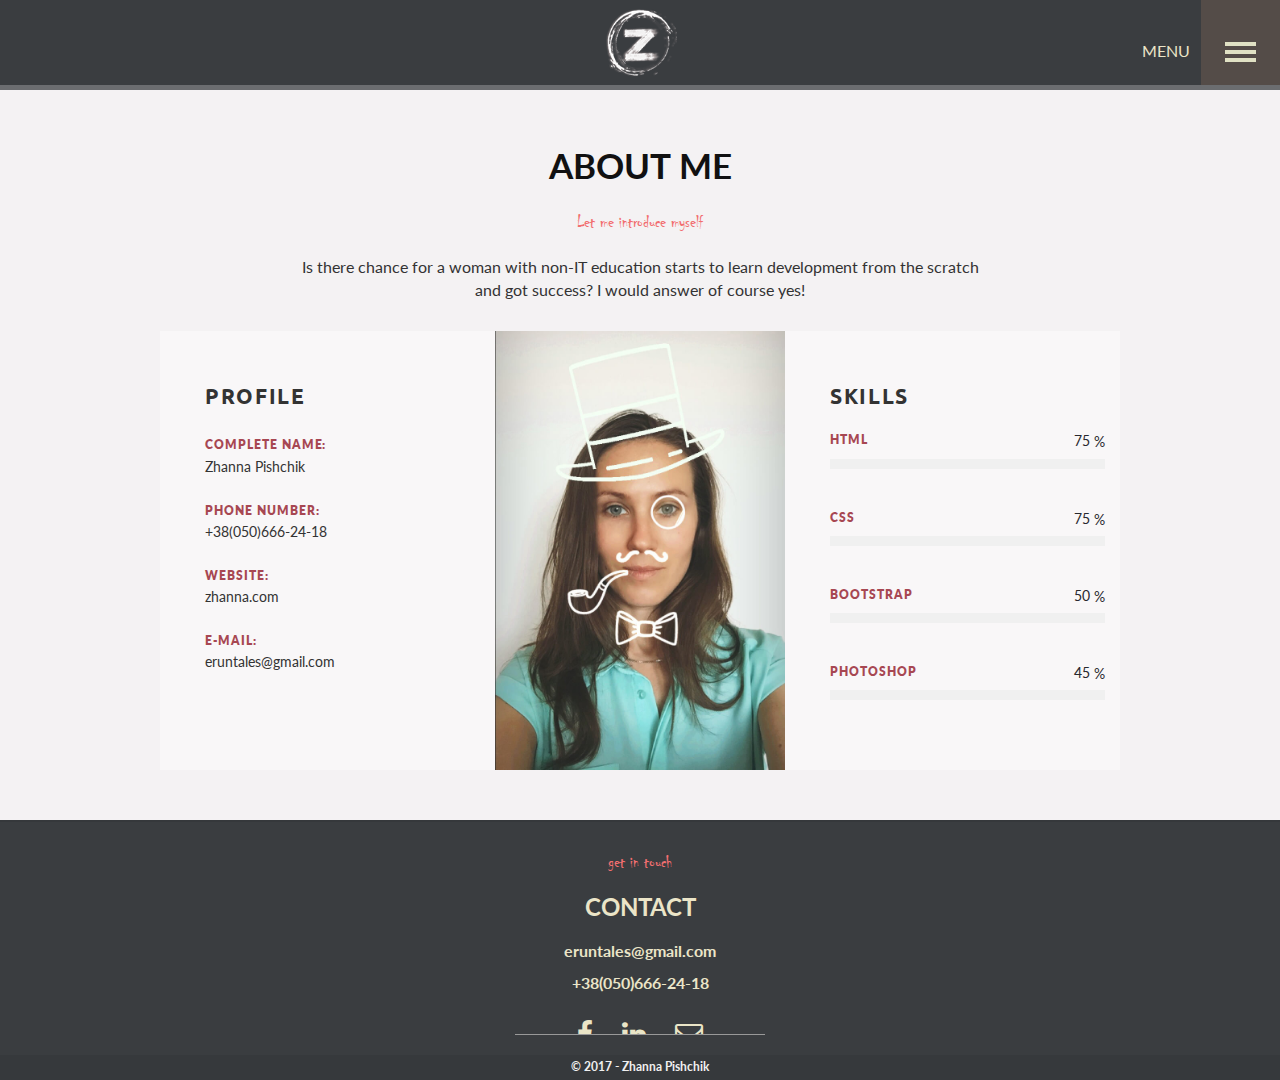
==== commit 6c2b1a16: "updaty file" ====
--- a/about.html
+++ b/about.html
@@ -6,7 +6,7 @@
 	<meta name="keywords" content="former developer, developer, ua, front-en, front-end developer">
 	<meta name="description" content="Portfolio of Zhanna Pishchik, an beginner developer based in Kyiv, Ukraine.">
 	<meta name="author" content="Pishchik Zhanna">
-	<link rel="stylesheet" href="css/style.css">
+	<link rel="stylesheet" href="css/style.min.css">
 	<title>About me | Pishchik Zhanna | Front-end developer | Kyiv UA</title>
 </head>
 <body>
@@ -56,7 +56,7 @@
 						</div>
 					</div>
 					<div class="col-sm-6 col-md-4 col-lg-4 profile__photo">
-						<img src="img/21ph.JPG" class="img-responsive" alt="my personal photo" title="my personal photo">
+						<img src="img/photo-me.jpg" class="img-responsive" alt="my personal photo" title="my personal photo">
 					</div>
 					<div class="col-md-4 col-lg-4">
 						<div class="profile__text profile__text-right">
--- a/css/style.min.css
+++ b/css/style.min.css
@@ -0,0 +1 @@
+@import "bootstrap.min.css";@import "font-awesome.min.css";@import "https://fonts.googleapis.com/css?family=Lato:400,700,900|Ubuntu:400,500";@font-face{font-family:'CHILLER';src:url('../fonts/CHILLER.TTF')}*{outline:none}a{text-decoration:none}li{list-style-type:none}p,h1,h2,h3,h4,h5,h6{margin:0;padding:0}.text-right{text-align:right}.text-left{text-align:left}html{height:100%;width:100%}body{font-family:'Lato', sans-serif}.wrap{max-width:1170px}.header{background-color:#3a3d40;box-shadow:inset 0px -5px 0px 0px rgba(255, 255, 255, 0.25);height:90px;position:relative}.header__logo{padding-top:3px;text-align:center}.header__logo img{height:75px;width:auto}.header__menu{height:97%;position:absolute;right:0;top:0;width:79px}.header__menu-name{color:#ebe5c8;font-size:16px;padding-top:40px;position:absolute;right:90px;text-transform:uppercase;top:0}.menu-hamburger{display:block;position:relative;overflow:hidden;margin:0;padding:0;width:79px;height:inherit;font-size:0;border-radius:none;border:none;cursor:pointer;transition:background 0.5s;-webkit-transition:background 0.5s;-o-transition:background 0.5s;-moz-transition:background 0.5s}.menu-hamburger:hover{background:#655e5b}.menu-hamburger span{display:block;position:absolute;top:50px;left:24px;right:24px;height:4px;background:#e0e1c4}.menu-hamburger span::before,.menu-hamburger span::after{position:absolute;display:block;left:0;width:100%;height:4px;background-color:#e0e1c4;content:""}.menu-hamburger span::before{top:-8px}.menu-hamburger span::after{bottom:-8px}.menu-hamburger-animation{background-color:#544c48}.menu-hamburger-animation span{transition:background 0s 0.2s;-webkit-transition:background 0s 0.2s}.menu-hamburger-animation span::before,.menu-hamburger-animation span::after{transition-duration:0.2s, 0.2s;transition-delay:0.2s, 0s;-webkit-transition-duration:0.2s, 0.2s;-webkit-transition-delay:0.2s, 0s}.menu-hamburger-animation span::before{transition-property:top, transform;-webkit-transition-property:top, transform}.menu-hamburger-animation span::after{transition-property:bottom, transform;-webkit-transition-property:bottom, transform}.menu-hamburger-animation.is-active span{background:none}.menu-hamburger-animation.is-active span::before{top:0;transform:rotate(45deg);-ms-transform:rotate(45deg);-webkit-transform:rotate(45deg)}.menu-hamburger-animation.is-active span::after{bottom:0;transform:rotate(-45deg);-ms-transform:rotate(-45deg);-webkit-transform:rotate(-45deg)}.menu-hamburger-animation.is-active span::before,.menu-hamburger-animation.is-active span::after{transition-delay:0s, 0.2s;-webkit-transition-delay:0s, 0.2s}.nav-overflow{overflow:hidden}nav{position:fixed;z-index:2;width:100%;padding-top:14px;display:none;height:calc(100vh - 90px)}nav ul{padding-left:0;padding-right:0;list-style-type:none;height:inherit}nav ul li{color:#ebe5c8;font-family:"Lato", Helvetica, Arial, sans-serif;text-align:center;text-transform:uppercase;font-size:4em;height:33.333333333%;line-height:27vh;font-weight:900}nav .menu__portfolio{background-color:#5d9d8d;margin-top:-15px}nav .menu__portfolio a:hover{color:#C3E0D8;text-decoration:none}nav .menu__about{background-color:#f2b48f}nav .menu__about a:hover{color:#FBEAE1;text-decoration:none}nav .menu__contact{background-color:#9B6EA9;border-bottom:2px solid #C7C095}nav .menu__contact a:hover{color:#cbc5dc;text-decoration:none}nav a:link{color:white;text-decoration:none;transition:all 0.5s ease}nav a:visited{color:white;transition:all 0.5s ease;text-decoration:none}.content{background-image:url(../img/bg-section.png);background-position:center;background-size:cover;padding:150px 0 100px 0}.content__text{color:#423a38;text-align:center;font-weight:bold;text-transform:uppercase}.content__text h2{padding:25px 0;font-size:27px}.content__text .fa-map-marker{font-size:25px;padding-right:6px}.content__text span{font-size:16px}.content__menu{text-align:center;padding:75px 0 50px 0}.footer{background-color:#3a3d40;box-shadow:inset 0px 2px 0px 0px rgba(47, 50, 53, 0.44);height:260px;position:relative}.footer__txt{text-align:center;color:#ebe5c8}.footer__txt span{color:#f26f70;display:block;font-family:"Chiller";font-size:18px;padding-top:30px}.footer__txt h3{font-size:24px;text-transform:uppercase;padding:15px 0}.footer__txt a{font-size:16px;color:#ebe5c8;font-weight:bold;display:block}.footer__txt a:last-child{padding-top:10px}.footer__social{border-bottom:1px solid #999;cursor:default;height:30px;margin:0 auto;overflow:hidden;text-align:center;width:250px;margin-top:10px}.footer__social a{color:#eae5c7;padding-right:25px}.footer__social a:last-child{padding-right:0}.footer__social a i{position:relative;top:15px;transition:.1s ease}.footer__social a i:hover{top:5px}.footer__author{background-color:#36393c;bottom:0;color:#f0f0f0;font-size:12px;font-weight:bold;height:25px;padding-top:3px;position:absolute;width:100%;text-align:center}.portfolio{padding:50px 10px}.portfolio p{font-size:16px;margin:0 auto;max-width:700px;padding:20px 0 30px 0;text-align:center}h1{text-transform:uppercase;color:#111;font-weight:bold;font-size:35px;text-align:center}.item{margin-bottom:35px;border:1px solid transparent}.item:hover{border:1px solid #cbc5dc}.item__img{padding:15px 0}.item__title{padding-top:10px;color:#f26f70;text-align:center}.item__txt p{color:#706f6f}.item__button{padding-bottom:15px}.btn-left{padding-right:5px}.btn-left .btn-github{border:1px solid #a74752;color:#a74752;background-color:#fff;text-transform:uppercase;width:100%;font-size:12px}.btn-left .btn-github:hover{background-color:#a74752;color:#fff}.btn-right{padding-left:5px}.btn-right .btn-oflaine{border:1px solid #c5c5c5;color:#c5c5c5;background-color:#fff;text-transform:uppercase;width:100%;font-size:12px}.btn-right .btn-online{border:1px solid #a74752;color:#a74752;background-color:#fff;text-transform:uppercase;width:100%;font-size:12px}.btn-right .btn-online:hover{background-color:#a74752;color:#fff}.about{padding:50px 0;background:#f4f2f3}.about span{color:#f26f70;display:block;font-family:"Chiller";font-size:18px;padding:20px 0;text-align:center}.about blockquote{font-size:16px;margin:0 auto;max-width:700px;padding-bottom:30px;text-align:center}.profile{background-color:#f9f7f8;max-width:960px;margin:0 auto}.profile__text{padding:50px 0 0 15px}.profile__text h2{font-weight:700;letter-spacing:0.08em;text-transform:uppercase;font-family:'Ubuntu', sans-serif}.profile__text h4{font-size:12px;color:#a74752;letter-spacing:0.08em;text-transform:uppercase;font-weight:800;padding:25px 0 3px 0}.profile__text a{color:#333}.profile__text-left{padding-left:30px}.profile__photo{max-height:inherit}.profile__photo img{max-height:inherit}.profile__text-right h4{padding:20px 0 10px 0}.bar{position:relative}.bar .timer{display:block;width:40px;position:absolute;right:0;top:18px;padding:2px 9px;color:#28282e;animation:number-visible;animation-duration:2s;transition-delay:1s}@keyframes "number-visible"{0%{opacity:0.1;}50%{opacity:0.4;}100%{opacity:1;}}.bar .timer::after{content:' %';display:inline-block;position:absolute;right:0;top:3px}.bar .progress{height:10px;box-shadow:none;border-radius:0;background-color:#f0f0f0}.progress-html{transition:none;background-color:#28282e;animation-name:animatehtml;animation-duration:2s;animation-fill-mode:forwards}@keyframes "animatehtml"{0%{width:0%;}100%{width:75%;}}.progress-css{transition:none;background-color:#28282e;animation-name:animatecss;animation-duration:2s;animation-fill-mode:forwards}@keyframes "animatecss"{0%{width:0%;}100%{width:75%;}}.progress-boot{transition:none;background-color:#28282e;animation:animate-boostrap 2s;animation-fill-mode:forwards}@keyframes "animate-boostrap"{0%{width:0%;}100%{width:50%;}}.progress-photo{transition:none;background-color:#28282e;animation:animate-photoshop 2s;animation-fill-mode:forwards}@keyframes "animate-photoshop"{0%{width:0%;}100%{width:45%;}}.contact{background-image:url(../img/pattern-light.png);padding:50px 10px}.contact__txt{padding:0px 35px}.contact__txt p{font-size:1.1em;padding-top:20px;text-indent:25px}.submit-form{padding:50px 0 0px 0;width:90%;margin:0 auto}.submit-form .btn-send{background-color:#28282e;color:#fff;padding:8px 35px;font-size:15px;margin:0 auto;letter-spacing:1px}.submit-form .btn-send:hover,.submit-form .btn-send:focus{color:#fff}.submit-form .btn-send:focus,.submit-form .btn-send:active{outline:none !important}.form-element{margin-bottom:30px;text-align:left}.form-element label{display:block;font-size:12px;text-transform:uppercase;color:#212121;word-spacing:3px}.form-element label .glyphicon.glyphicon-asterisk{font-size:90%;color:#ee1c25;vertical-align:top}.form-element input,.form-element textarea{padding:12px 20px;width:100%;border-bottom:4px solid #28282e;background-color:transparent;border-top:none;border-right:none;border-left:none}.form-element textarea{resize:none}.form-textarea{margin-top:30px}@media (min-width: 1440px){.portfolio p{font-size:18px}}@media (max-width: 992px){.profile__photo{max-height:350px}.profile__text-right h2{text-align:center}}@media (max-width: 667px){.btn-left{padding-right:15px}.btn-right{padding:15px 15px 0 15px}.profile__text-right h2{padding-top:335px}.profile__text-right h4{padding:10px 0 10px 0}}@media (max-width: 480px){.profile__text{padding:25px 0 0 15px}.profile__text-left{text-align:center}.profile__photo img{margin:15px auto}.profile__text-right h2{padding-top:0}}@media (max-width: 460px){.header-menu-name{display:none}}